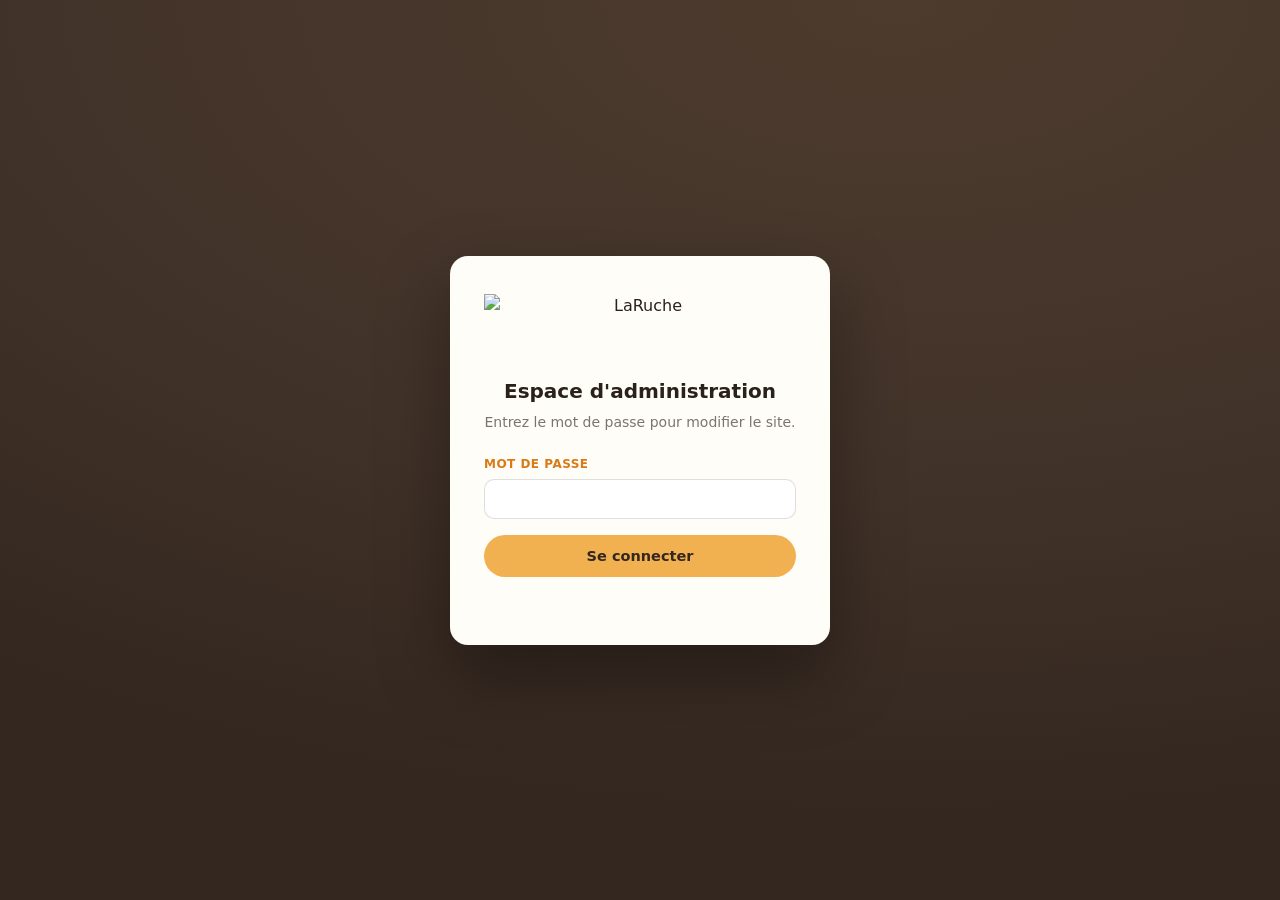
==== public/admin.html @ ee1bda11 "Site vitrine LaRuche + admin + déploiement GitHub Pages Site apicole (miel Bee Happy) : 7 sections, " ====
<!DOCTYPE html>
<html lang="fr">
<head>
  <meta charset="utf-8" />
  <meta name="viewport" content="width=device-width, initial-scale=1" />
  <title>Admin — LaRuche</title>
  <meta name="robots" content="noindex, nofollow" />
  <link rel="icon" type="image/png" href="images/favicon.png" />
  <style>
    :root{
      --amber:#F2B150; --amber-deep:#E28E1E; --honey:#D97A16;
      --ebony:#413229; --ebony-deep:#33271F; --olive:#5B6A36;
      --wax:#FBF6EC; --cream:#FFFDF8; --ink:#2A211A;
      --muted:rgba(42,33,26,.62); --line:rgba(65,50,41,.16);
      --ok:#3f7d4e; --err:#c0442a;
      --sans:-apple-system,'Segoe UI',system-ui,sans-serif;
    }
    *{box-sizing:border-box;}
    body{margin:0;font-family:var(--sans);background:var(--wax);color:var(--ink);line-height:1.5;}
    img{max-width:100%;display:block;}
    a{color:var(--honey);}
    h1,h2,h3{margin:0;}

    /* ---- Login ---- */
    .login-wrap{min-height:100vh;display:grid;place-items:center;padding:24px;
      background:radial-gradient(120% 90% at 70% 0%,#4d3b2d,var(--ebony) 60%,var(--ebony-deep));}
    .login-card{background:var(--cream);border-radius:18px;padding:38px 34px;width:100%;max-width:380px;
      box-shadow:0 30px 70px rgba(0,0,0,.35);text-align:center;}
    .login-card img{height:64px;width:auto;margin:0 auto 18px;}
    .login-card h1{font-size:20px;margin-bottom:6px;}
    .login-card p{color:var(--muted);font-size:14px;margin:0 0 22px;}
    .field{text-align:left;margin-bottom:16px;}
    .field label{display:block;font-size:12px;font-weight:800;letter-spacing:.04em;text-transform:uppercase;color:var(--honey);margin-bottom:6px;}
    input[type=text],input[type=password],textarea{
      width:100%;padding:11px 13px;border:1.5px solid var(--line);border-radius:10px;
      font-family:inherit;font-size:14.5px;color:var(--ink);background:#fff;resize:vertical;}
    input:focus,textarea:focus{outline:none;border-color:var(--amber);box-shadow:0 0 0 3px rgba(242,177,80,.25);}
    .btn{display:inline-flex;align-items:center;justify-content:center;gap:8px;cursor:pointer;
      padding:12px 22px;border-radius:100px;font-weight:800;font-size:14.5px;border:1.5px solid transparent;
      transition:transform .2s,background .2s,box-shadow .2s;font-family:inherit;}
    .btn--primary{background:var(--amber);color:var(--ebony-deep);width:100%;}
    .btn--primary:hover{background:var(--amber-deep);transform:translateY(-1px);}
    .btn--ghost{background:transparent;border-color:var(--line);color:var(--ink);}
    .btn--ghost:hover{border-color:var(--amber);}
    .msg{font-size:13.5px;margin-top:12px;min-height:18px;}
    .msg.ok{color:var(--ok);} .msg.err{color:var(--err);}
    .hidden{display:none !important;}

    /* ---- App ---- */
    .topbar{position:sticky;top:0;z-index:10;display:flex;align-items:center;justify-content:space-between;
      gap:16px;padding:14px 22px;background:rgba(251,246,236,.94);backdrop-filter:blur(10px);
      border-bottom:1px solid var(--line);}
    .topbar__brand{display:flex;align-items:center;gap:12px;}
    .topbar__brand img{height:34px;width:auto;}
    .topbar__brand span{font-weight:800;font-size:15px;}
    .topbar__actions{display:flex;gap:10px;align-items:center;}
    .app{max-width:920px;margin:0 auto;padding:28px 22px 120px;}
    .intro{color:var(--muted);font-size:14.5px;margin:0 0 24px;}

    .card{background:var(--cream);border:1px solid var(--line);border-radius:16px;
      padding:22px 22px 6px;margin-bottom:20px;box-shadow:0 2px 10px rgba(65,50,41,.06);}
    .card > h2{font-size:16px;color:var(--ebony);margin-bottom:4px;
      display:flex;align-items:center;gap:9px;}
    .card > h2::before{content:'';width:8px;height:8px;border-radius:50%;background:var(--amber);}
    .card > .card__hint{color:var(--muted);font-size:13px;margin:0 0 18px;}
    .grid2{display:grid;grid-template-columns:1fr 1fr;gap:14px 18px;}
    .field.full{grid-column:1 / -1;}

    /* image field */
    .imgfield{display:flex;gap:14px;align-items:flex-start;padding:12px;border:1px dashed var(--line);border-radius:12px;background:#fff;}
    .imgfield__preview{width:88px;height:88px;border-radius:10px;overflow:hidden;flex:0 0 auto;background:var(--wax);
      display:grid;place-items:center;border:1px solid var(--line);}
    .imgfield__preview img{width:100%;height:100%;object-fit:contain;}
    .imgfield__body{flex:1;min-width:0;}
    .imgfield__body .upbtn{margin-top:8px;}
    .uploading{font-size:12.5px;color:var(--honey);margin-top:6px;}

    /* list editor */
    .item{border:1px solid var(--line);border-radius:12px;padding:16px;margin-bottom:14px;background:#fff;position:relative;}
    .item__head{display:flex;justify-content:space-between;align-items:center;margin-bottom:12px;}
    .item__head h3{font-size:14px;color:var(--honey);}
    .item .grid2{margin-bottom:4px;}
    .del{background:transparent;border:1px solid var(--line);color:var(--err);border-radius:8px;padding:5px 11px;
      font-size:12.5px;font-weight:700;cursor:pointer;}
    .del:hover{border-color:var(--err);}
    .addbtn{margin-top:2px;}

    /* save bar */
    .savebar{position:fixed;left:0;right:0;bottom:0;z-index:20;display:flex;align-items:center;justify-content:space-between;
      gap:14px;padding:14px 22px;background:var(--ebony);color:var(--wax);box-shadow:0 -6px 24px rgba(0,0,0,.2);}
    .savebar .status{font-size:13.5px;}
    .savebar .status.ok{color:#a9e0b4;} .savebar .status.err{color:#f2a48f;}
    .savebar .btn--primary{width:auto;padding:12px 30px;}
    label small{font-weight:500;text-transform:none;letter-spacing:0;color:var(--muted);}
    @media(max-width:640px){ .grid2{grid-template-columns:1fr;} }
  </style>
</head>
<body>

  <!-- ============ LOGIN ============ -->
  <div class="login-wrap" id="loginView">
    <form class="login-card" id="loginForm">
      <img src="images/logo-color-v.png" alt="LaRuche" />
      <h1>Espace d'administration</h1>
      <p>Entrez le mot de passe pour modifier le site.</p>
      <div class="field">
        <label for="password">Mot de passe</label>
        <input type="password" id="password" autocomplete="current-password" required />
      </div>
      <button class="btn btn--primary" type="submit">Se connecter</button>
      <div class="msg" id="loginMsg"></div>
    </form>
  </div>

  <!-- ============ APP ============ -->
  <div class="hidden" id="appView">
    <div class="topbar">
      <div class="topbar__brand">
        <img src="images/logo-color-h.png" alt="LaRuche" />
        <span>Administration</span>
      </div>
      <div class="topbar__actions">
        <a class="btn btn--ghost" href="/" target="_blank" rel="noopener">Voir le site</a>
        <button class="btn btn--ghost" id="logoutBtn" type="button">Déconnexion</button>
      </div>
    </div>

    <div class="app">
      <p class="intro">Modifiez les textes et les images ci-dessous, puis cliquez sur <strong>Enregistrer</strong> en bas. Les changements apparaissent aussitôt sur le site public.</p>
      <div id="forms"><!-- généré par admin.js --></div>
    </div>

    <div class="savebar">
      <span class="status" id="saveStatus">Prêt.</span>
      <button class="btn btn--primary" id="saveBtn" type="button">Enregistrer</button>
    </div>
  </div>

  <script src="content-defaults.js"></script>
  <script src="admin.js"></script>
</body>
</html>
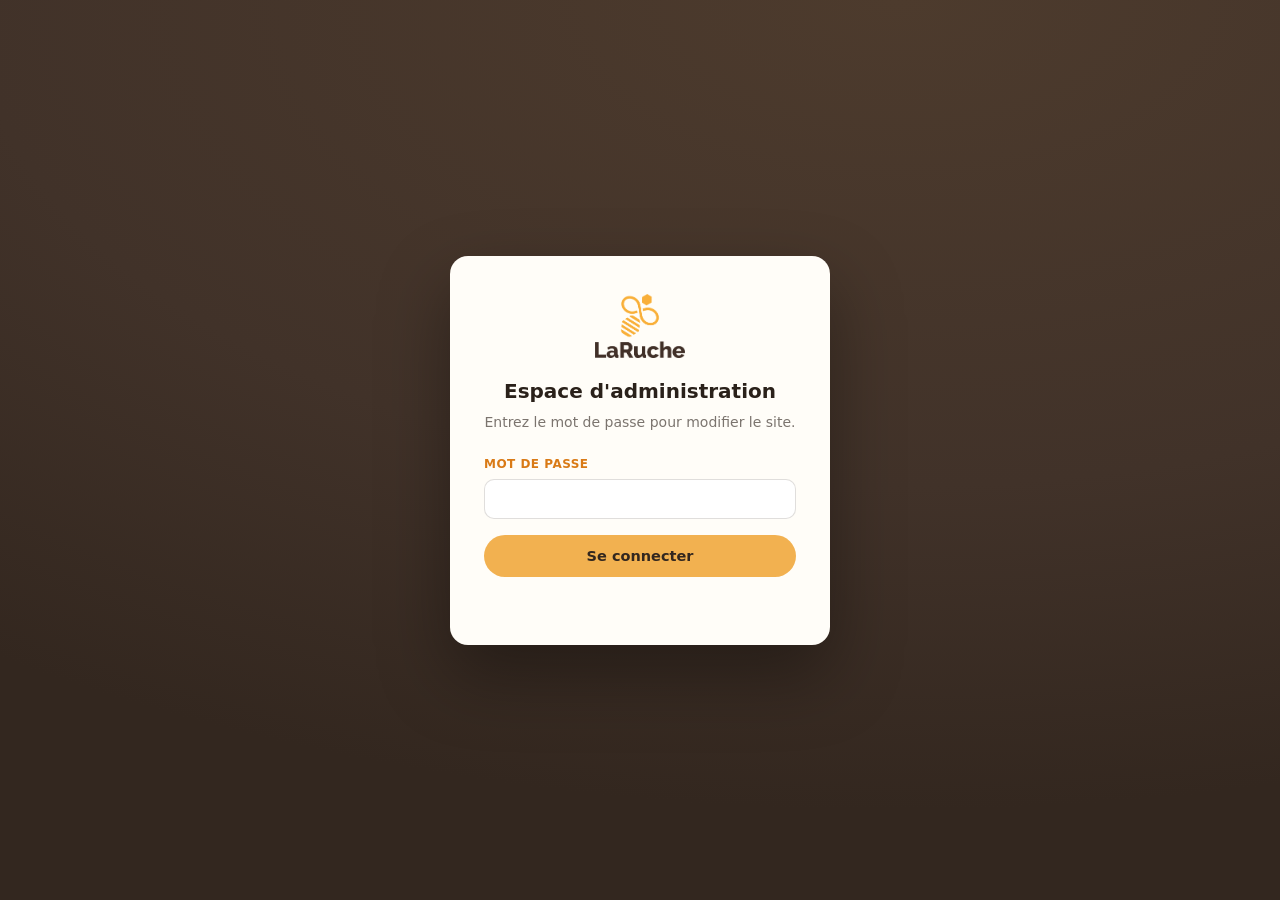
==== commit 07d9ed4b: "SEO (meta OG/Twitter, JSON-LD, canonical) + sitemap/robots + fix logos admin en WebP Co-Authored-By:" ====
--- a/public/admin.html
+++ b/public/admin.html
@@ -100,7 +100,7 @@
   <!-- ============ LOGIN ============ -->
   <div class="login-wrap" id="loginView">
     <form class="login-card" id="loginForm">
-      <img src="images/logo-color-v.png" alt="LaRuche" />
+      <img src="images/logo-color-v.webp" alt="LaRuche" />
       <h1>Espace d'administration</h1>
       <p>Entrez le mot de passe pour modifier le site.</p>
       <div class="field">
@@ -116,7 +116,7 @@
   <div class="hidden" id="appView">
     <div class="topbar">
       <div class="topbar__brand">
-        <img src="images/logo-color-h.png" alt="LaRuche" />
+        <img src="images/logo-color-h.webp" alt="LaRuche" />
         <span>Administration</span>
       </div>
       <div class="topbar__actions">
